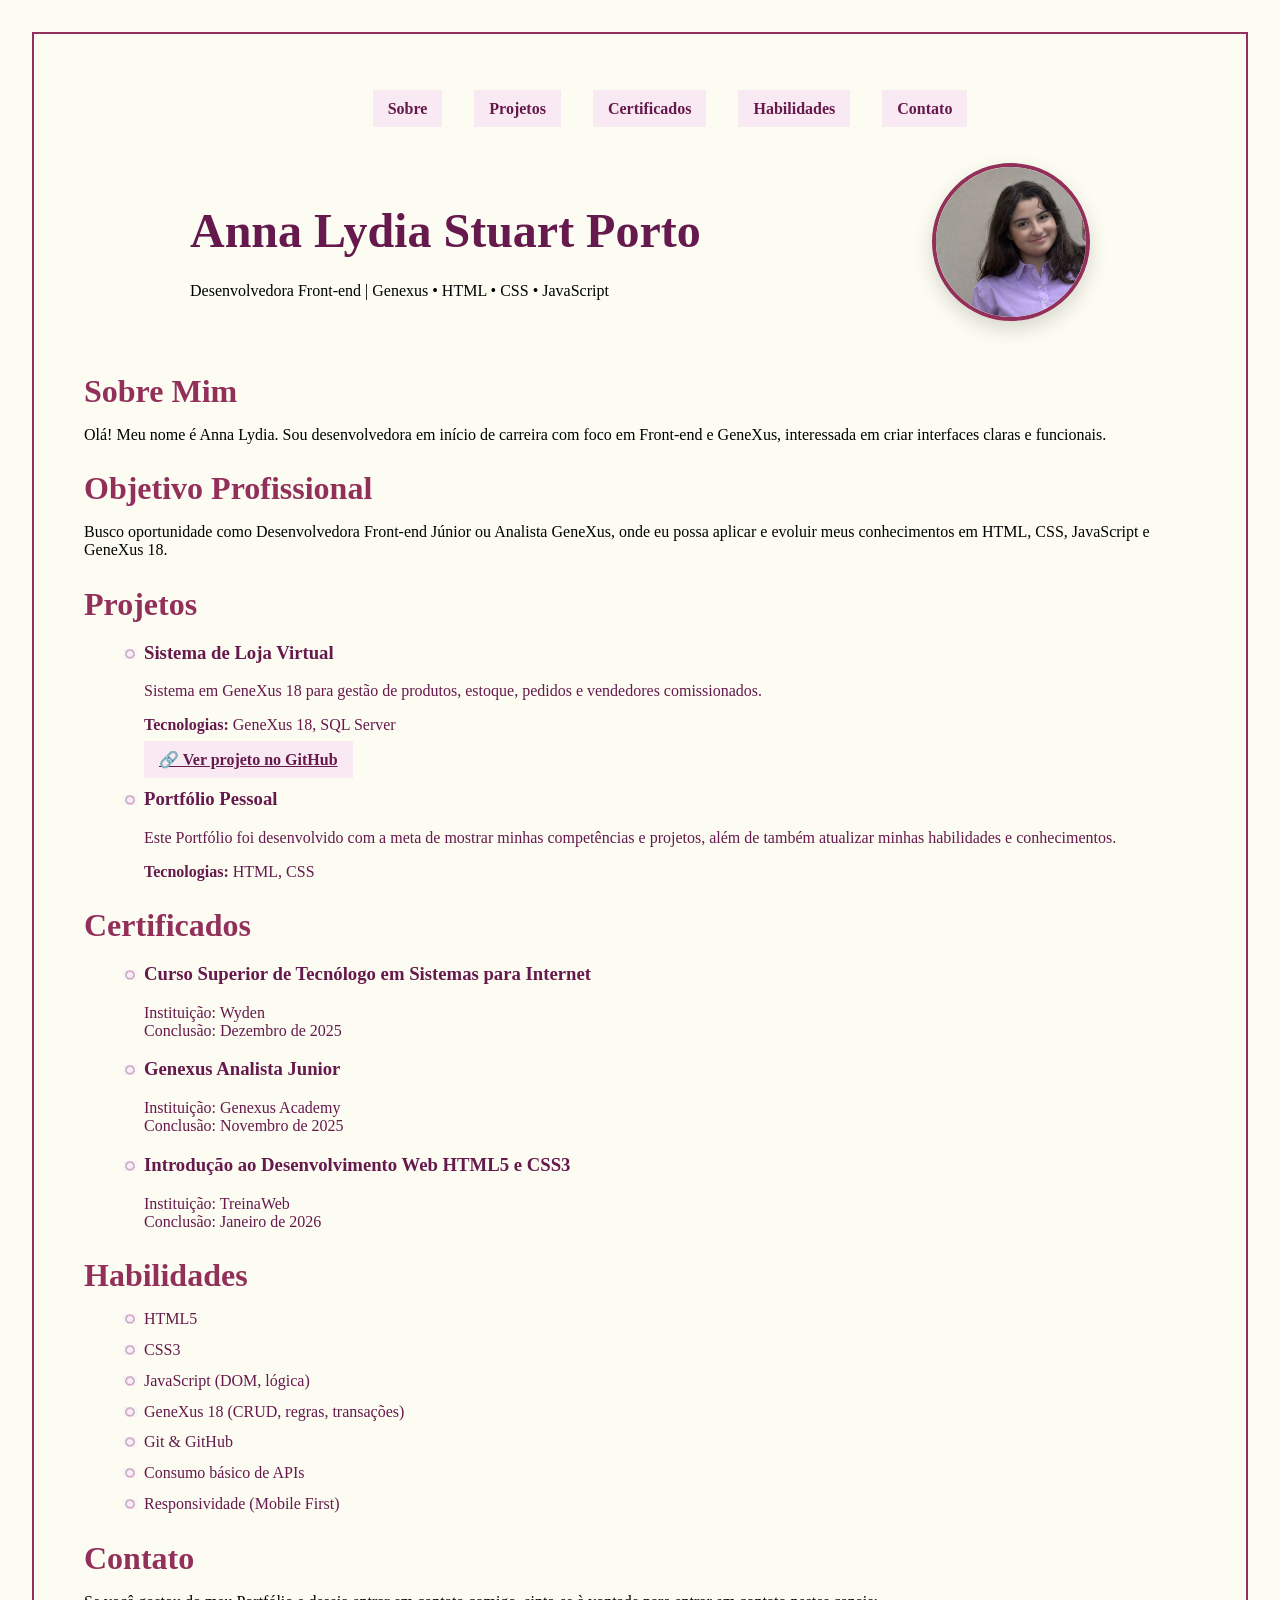
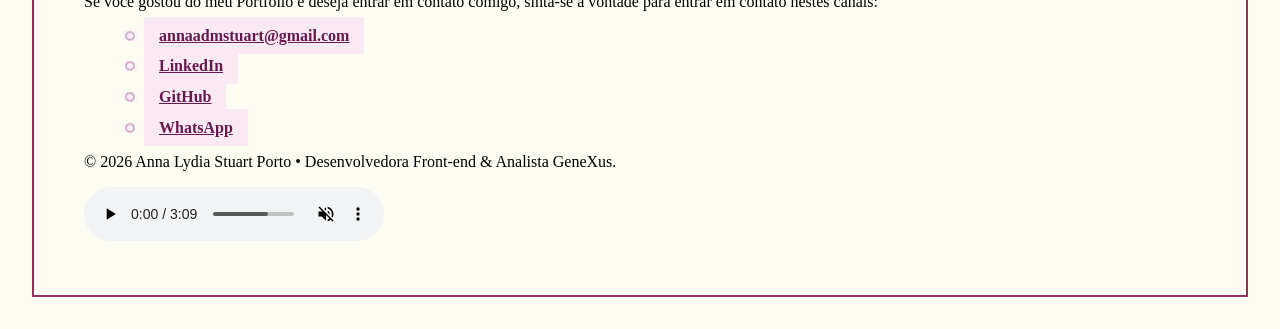
==== index.html @ dfa54c88 "Correção e Melhorias" ====
<!DOCTYPE html>
<html lang="pt-BR">
<head>
    <meta charset="UTF-8">
    <meta name="viewport" content="width=device-width, initial-scale=1.0">
    <meta name="description" content="Portfólio de Anna Lydia, desenvolvedora front-end com experiência em HTML, CSS, JavaScript e GeneXus.">
    <link rel="preconnect" href="https://fonts.googleapis.com">
<link rel="preconnect" href="https://fonts.gstatic.com" crossorigin>
<link href="https://fonts.googleapis.com/css2?family=Oswald:wght@200..700&display=swap" rel="stylesheet">
    <title>Portfólio | Anna Lydia</title>
    <link rel="stylesheet" href="css/style.css">
    <link href="https://fonts.googleapis.com/css2?family=Poppins:wght@400;600&display=swap" rel="stylesheet">
    <link rel="shortcut icon" href="css/img/favicon.jpeg" type="image/x-icon">
</head>
<body>
    <div class="container">
    <header>
    <nav>
        <ul>
           <li><a href="#sobre">Sobre</a></li>
           <li><a href="#projetos">Projetos</a></li>
           <li><a href="#certificados">Certificados</a></li>
           <li><a href="#skills">Habilidades</a></li>
           <li><a href="#contato">Contato</a></li>
        </ul>
    </nav>

    <div class="header-content">
        <div class="header-text"> 
            <h1>Anna Lydia Stuart Porto</h1>
            <p>Desenvolvedora Front-end | Genexus • HTML • CSS • JavaScript</p>
        </div>
        <div class="header-photo">
            <img src="css/img/minha_foto.jpeg" alt="Foto de Anna Lydia">
        </div>
    </div>

</header>
    <main>
        <section id="sobre">
            <h2>Sobre Mim</h2>
            <p>Olá! Meu nome é Anna Lydia. Sou desenvolvedora em início de carreira com foco em Front-end e GeneXus, interessada em criar interfaces claras e funcionais.
            </p>
        </section>

        <section id="objetivo">
            <h2>Objetivo Profissional</h2>
            <p>Busco oportunidade como Desenvolvedora Front-end Júnior ou Analista GeneXus, onde eu possa aplicar e evoluir meus conhecimentos em HTML, CSS, JavaScript e GeneXus 18.
            </p>

</section>
        <section id="projetos">
            <h2>Projetos</h2>
            <ul>
                <li>
                    <h3>Sistema de Loja Virtual</h3>
                    <p>Sistema em GeneXus 18 para gestão de produtos, estoque, pedidos e vendedores comissionados.
                    </p>
                    <p><strong>Tecnologias:</strong> GeneXus 18, SQL Server</p>
                    <a href="https://github.com/annaadmstuart/LojaAnna.gx" target="_blank" rel="noopener noreferrer">
                         🔗 Ver projeto no GitHub
                    </a>
                </li>
                <li>
                    <h3>Portfólio Pessoal</h3>
                    <p>Este Portfólio foi desenvolvido com a meta de mostrar minhas competências e projetos, além de também atualizar minhas habilidades e conhecimentos.
                    </p>
                    <p><strong>Tecnologias:</strong> HTML, CSS</p>
                </li>
            </ul>

        </section> 

        <section id="certificados">
            <h2>Certificados</h2>
            <ul>
                
                    <li>
                        <h3>Curso Superior de Tecnólogo em Sistemas para Internet</h3> 
                    <p>Instituição: Wyden
                    <br> Conclusão: Dezembro de 2025
                    </p>

                    </li>

                    <li>
                        <h3>Genexus Analista Junior</h3>
                        <p>Instituição: Genexus Academy
                        <br> Conclusão: Novembro de 2025
                        </p>

                    </li>

                    <li>
                        <h3>Introdução ao Desenvolvimento Web HTML5 e CSS3</h3>
                         <p>Instituição: TreinaWeb
                         <br> Conclusão: Janeiro de 2026  
                         </p>
                    </li>

                
            </ul>
        </section>

        <section id="skills">
                  <h2>Habilidades</h2>
  
                  <ul>
                    <li>HTML5</li>
                    <li>CSS3</li>
                    <li>JavaScript (DOM, lógica)</li>
                    <li>GeneXus 18 (CRUD, regras, transações)</li>
                    <li>Git & GitHub</li>
                    <li>Consumo básico de APIs</li>
                    <li>Responsividade (Mobile First)</li>
                </ul>
            </section>
       <!-- -->
               <section id="contato">
                 <h2>Contato</h2>
                 <p>Se você gostou do meu Portfólio e deseja entrar em contato comigo, sinta-se à vontade para entrar em contato nestes canais:
                  </p>
                <ul>
                    <li><a target="_blank" href="https://mail.google.com/mail/?view=cm&fs=1&to=annaadmstuart@gmail.com&su=Contato%20pelo%20site&body=Olá%2C%20vim%20pelo%20seu%20site%20Anna!">annaadmstuart@gmail.com</a></li>
                    <li><a target="_blank" href="https://www.linkedin.com/in/anna-stuart-10114826b/">LinkedIn</a></li>
                    <li><a target="_blank" href="https://github.com/annaadmstuart">GitHub</a></li>
                    <li><a target="_blank" href="https://wa.me/5565992501980">WhatsApp</a></li>
                </ul>
      
    </main>
    
    <footer>
        <p>
          © 2026 Anna Lydia Stuart Porto • Desenvolvedora Front-end & Analista GeneXus.</p>
    </footer>
</div>
<audio src="audio/Music.mp3" controls muted loop></audio>
</body>
</html>
---- css/style.css ----
html {
  scroll-behavior: smooth;
}

/* * {
    font-family: 'Oswald', sans-serif;
}
 */

nav ul {
  display: flex;
  gap: 2rem;
  list-style: none;
  justify-content: center;
}

nav a {
  text-decoration: none;
  font-weight: bold;
}

body {
    margin: 2rem;
    padding: 50px;
    border: solid 2px #92305a;
    background-color:rgb(252, 252, 242);
    font-family:Georgia, 'Times New Roman', Times, serif
}

h1 {
    color: #66194c;
    font-size: 3em;
    margin-bottom: 0.5em;
}

h2 {
    color: #92305a;
    font-size: 2em;
    margin-bottom: 0.5em;
}

ul {
    list-style-type: square;
    margin-left: 20px;
    list-style: url('img/pontinhoroxo.jpg');
}

li {
    margin-bottom: 0.8em;
    color: #66194c;
}

a {
  color: #66194c;
  font-weight: bold;
  background-color: rgb(248, 233, 243);
  padding: 10px 15px;
  
}

a:hover {
  text-decoration: underline;
}

header {
    margin-bottom: 2rem;
}

.header-content {
    display: flex;
    justify-content: space-between;
    align-items: center;

    max-width: 900px;
    margin: 0 auto;
    padding: 1rem 0;
}

/* FOTO */
.header-photo {
    margin-left:2rem;
}
.header-photo img {
    width: 150px;
    height: 150px;
    object-fit: cover;
    border-radius: 50%;
    border: 4px solid #92305a;
    box-shadow: 0 8px 20px rgba(0, 0, 0, 0.15);
}

/* RESPONSIVO */
@media (max-width: 768px) {
    .header-content {
        flex-direction: column;
        text-align: center;
    }

    .header-photo {
        margin-left: 0;
        margin-top: 1.5rem;
    }
}
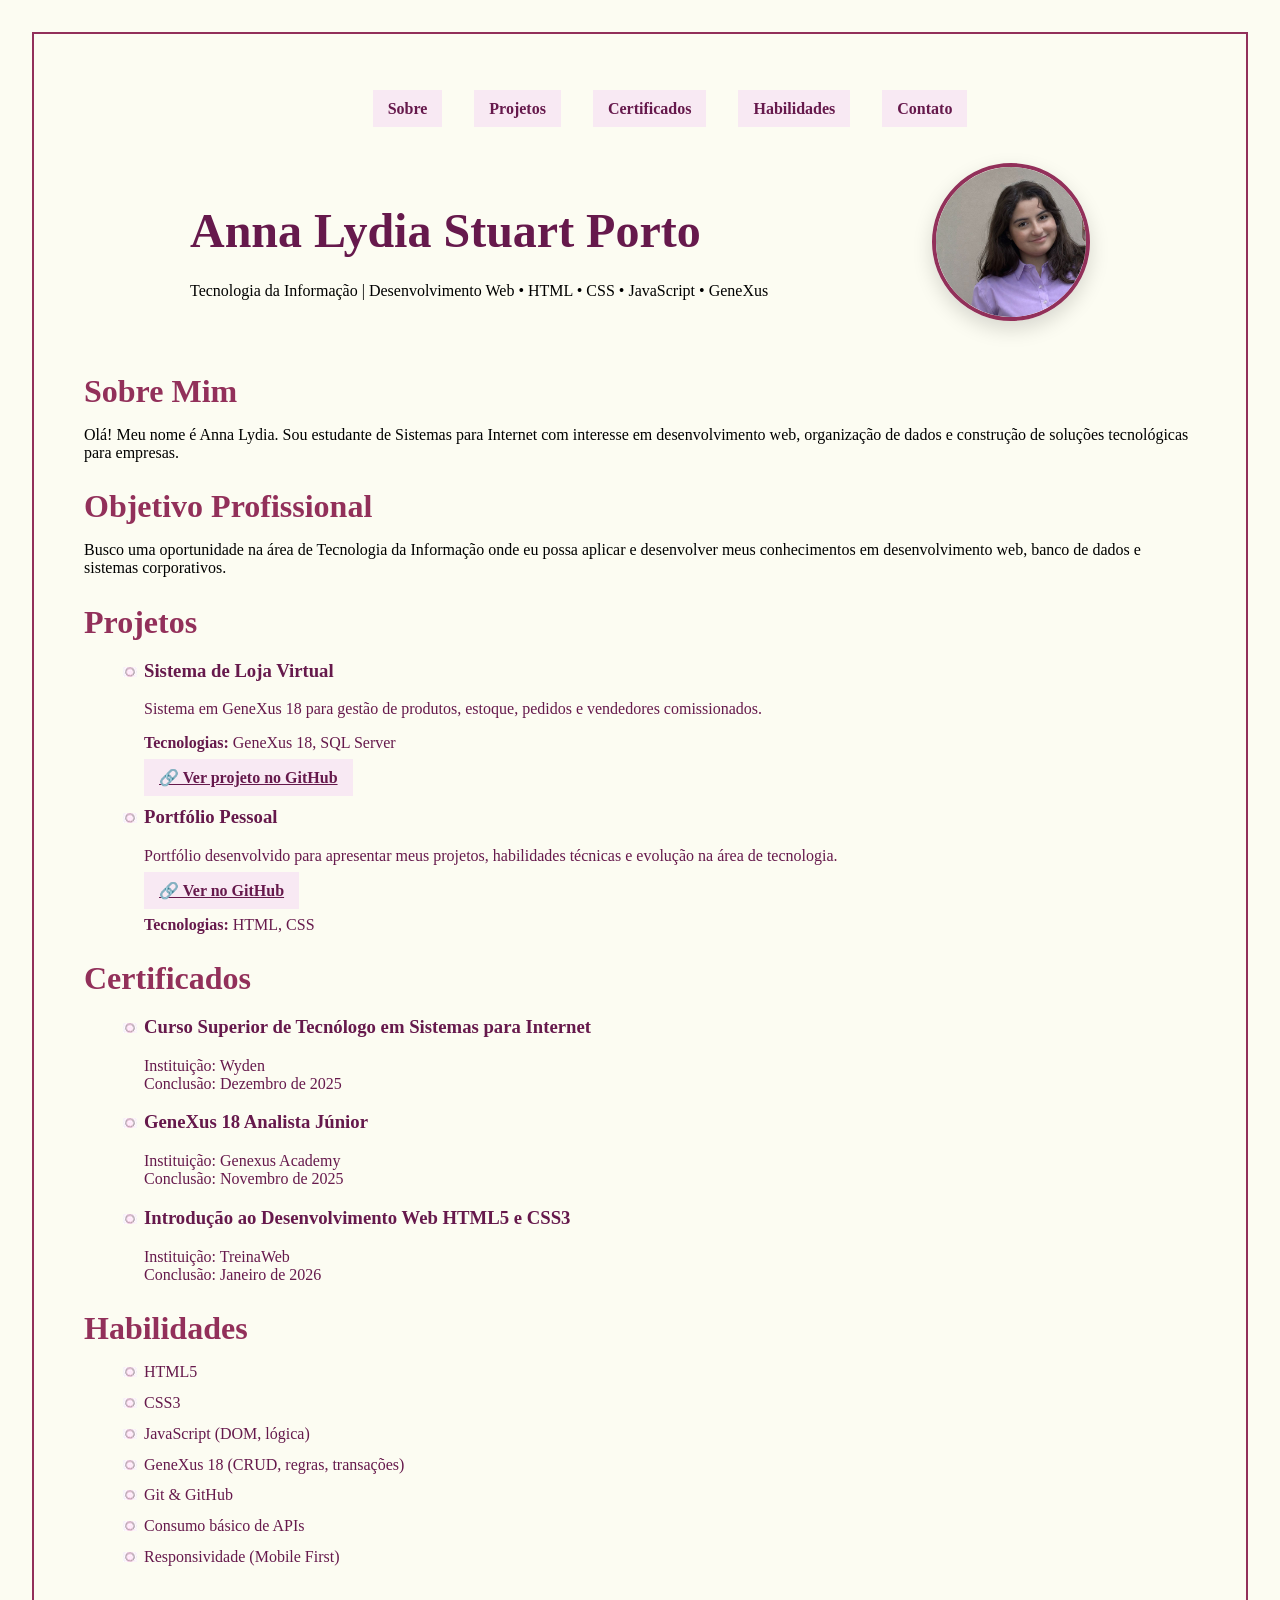
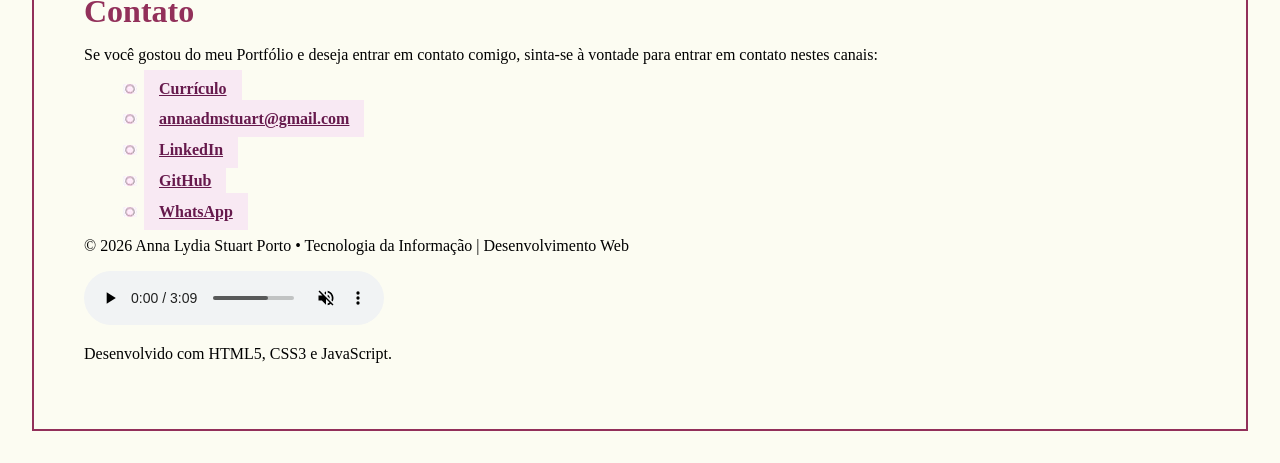
==== commit 23c206b3: "Melhoria no portfólio: atualização de conteúdo, SEO e organização do HTML" ====
--- a/index.html
+++ b/index.html
@@ -3,6 +3,7 @@
 <head>
     <meta charset="UTF-8">
     <meta name="viewport" content="width=device-width, initial-scale=1.0">
+    <meta name="author" content="Anna Lydia Stuart Porto">
     <meta name="description" content="Portfólio de Anna Lydia, desenvolvedora front-end com experiência em HTML, CSS, JavaScript e GeneXus.">
     <link rel="preconnect" href="https://fonts.googleapis.com">
 <link rel="preconnect" href="https://fonts.gstatic.com" crossorigin>
@@ -28,7 +29,7 @@
     <div class="header-content">
         <div class="header-text"> 
             <h1>Anna Lydia Stuart Porto</h1>
-            <p>Desenvolvedora Front-end | Genexus • HTML • CSS • JavaScript</p>
+            <p>Tecnologia da Informação | Desenvolvimento Web • HTML • CSS • JavaScript • GeneXus</p>
         </div>
         <div class="header-photo">
             <img src="css/img/minha_foto.jpeg" alt="Foto de Anna Lydia">
@@ -39,14 +40,12 @@
     <main>
         <section id="sobre">
             <h2>Sobre Mim</h2>
-            <p>Olá! Meu nome é Anna Lydia. Sou desenvolvedora em início de carreira com foco em Front-end e GeneXus, interessada em criar interfaces claras e funcionais.
-            </p>
+            <p>Olá! Meu nome é Anna Lydia. Sou estudante de Sistemas para Internet com interesse em desenvolvimento web, organização de dados e construção de soluções tecnológicas para empresas.</p>
         </section>
 
         <section id="objetivo">
             <h2>Objetivo Profissional</h2>
-            <p>Busco oportunidade como Desenvolvedora Front-end Júnior ou Analista GeneXus, onde eu possa aplicar e evoluir meus conhecimentos em HTML, CSS, JavaScript e GeneXus 18.
-            </p>
+            <p>Busco uma oportunidade na área de Tecnologia da Informação onde eu possa aplicar e desenvolver meus conhecimentos em desenvolvimento web, banco de dados e sistemas corporativos.</p>
 
 </section>
         <section id="projetos">
@@ -63,8 +62,10 @@
                 </li>
                 <li>
                     <h3>Portfólio Pessoal</h3>
-                    <p>Este Portfólio foi desenvolvido com a meta de mostrar minhas competências e projetos, além de também atualizar minhas habilidades e conhecimentos.
-                    </p>
+                    <p>Portfólio desenvolvido para apresentar meus projetos, habilidades técnicas e evolução na área de tecnologia.</p>
+                    <a href="https://github.com/annaadmstuart" target="_blank" rel="noopener noreferrer">
+🔗 Ver no GitHub
+</a>
                     <p><strong>Tecnologias:</strong> HTML, CSS</p>
                 </li>
             </ul>
@@ -84,7 +85,7 @@
                     </li>
 
                     <li>
-                        <h3>Genexus Analista Junior</h3>
+                        <h3>GeneXus 18 Analista Júnior</h3>
                         <p>Instituição: Genexus Academy
                         <br> Conclusão: Novembro de 2025
                         </p>
@@ -121,19 +122,23 @@
                  <p>Se você gostou do meu Portfólio e deseja entrar em contato comigo, sinta-se à vontade para entrar em contato nestes canais:
                   </p>
                 <ul>
+                    <li><a href="Curriculo_Anna_Lydia_TI.docx" download>Currículo</a></li>
                     <li><a target="_blank" href="https://mail.google.com/mail/?view=cm&fs=1&to=annaadmstuart@gmail.com&su=Contato%20pelo%20site&body=Olá%2C%20vim%20pelo%20seu%20site%20Anna!">annaadmstuart@gmail.com</a></li>
                     <li><a target="_blank" href="https://www.linkedin.com/in/anna-stuart-10114826b/">LinkedIn</a></li>
                     <li><a target="_blank" href="https://github.com/annaadmstuart">GitHub</a></li>
                     <li><a target="_blank" href="https://wa.me/5565992501980">WhatsApp</a></li>
                 </ul>
+
+                </section>
       
     </main>
     
     <footer>
-        <p>
-          © 2026 Anna Lydia Stuart Porto • Desenvolvedora Front-end & Analista GeneXus.</p>
+        <p> © 2026 Anna Lydia Stuart Porto • Tecnologia da Informação | Desenvolvimento Web</p>
+          <audio src="audio/Music.mp3" controls muted loop></audio>
+          <p>Desenvolvido com HTML5, CSS3 e JavaScript.</p>
     </footer>
 </div>
-<audio src="audio/Music.mp3" controls muted loop></audio>
+
 </body>
 </html>
